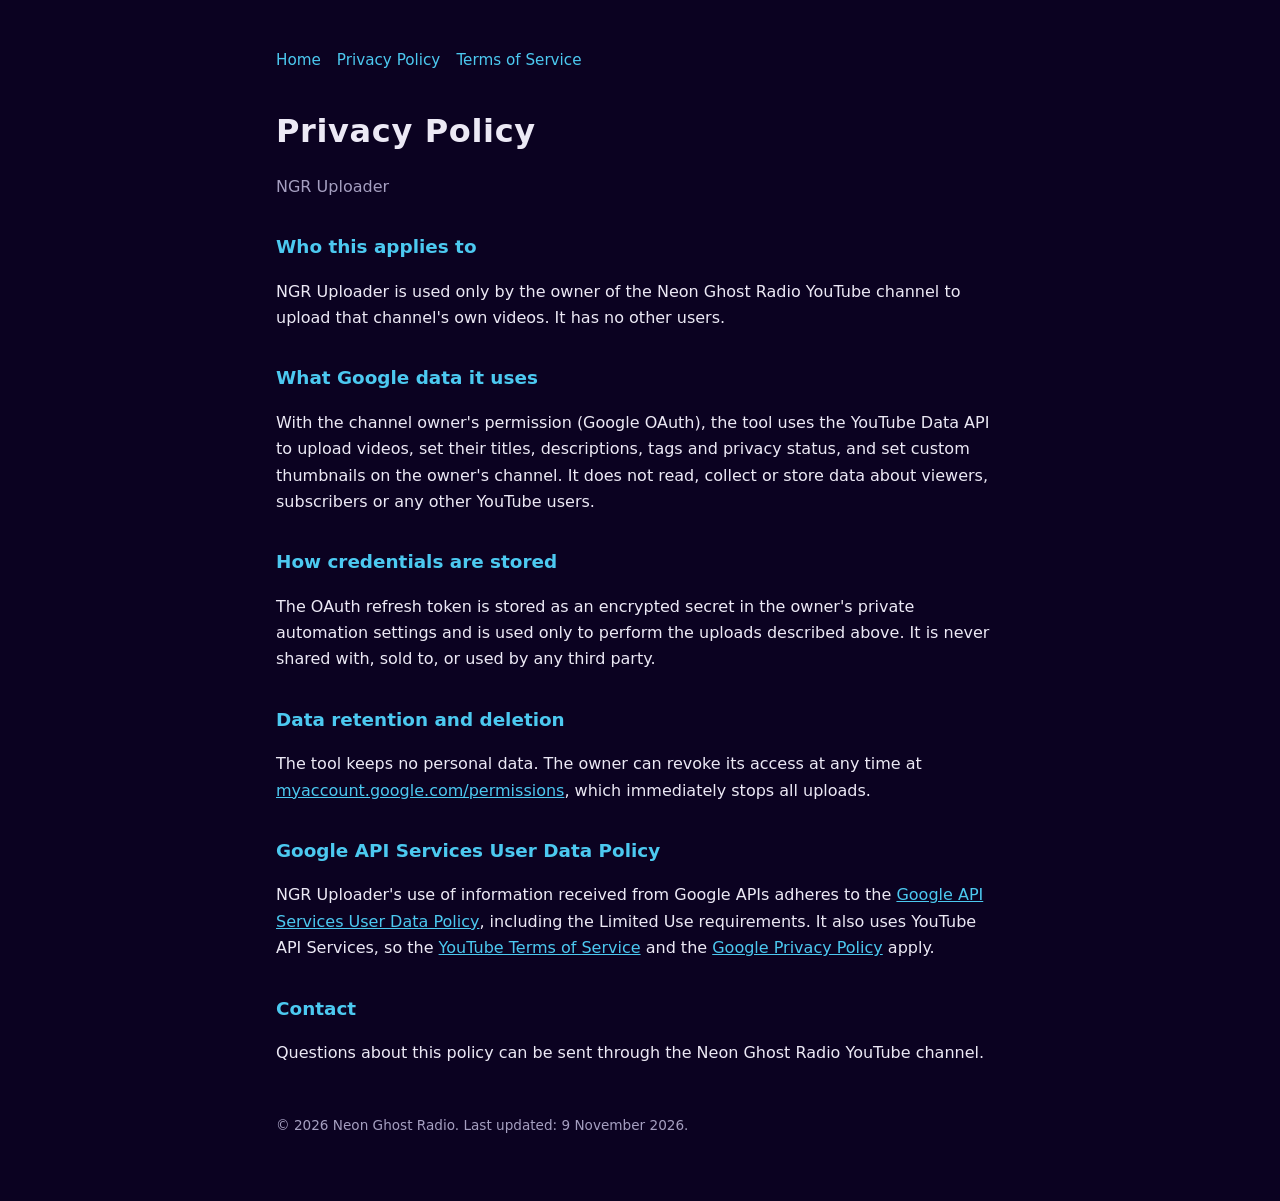
==== docs/privacy.html @ 9ecdd150 "Add home, privacy policy and terms pages for the OAuth consent screen Google requires these links be" ====
<!doctype html><html lang="en"><head><meta charset="utf-8"><meta name="viewport" content="width=device-width,initial-scale=1">
<title>Privacy Policy · NGR Uploader</title><link rel="stylesheet" href="style.css"></head><body><main>
<nav><a href="./">Home</a><a href="privacy.html">Privacy Policy</a><a href="terms.html">Terms of Service</a></nav>
<h1>Privacy Policy</h1>
<p class="muted">NGR Uploader</p>
<h2>Who this applies to</h2>
<p>NGR Uploader is used only by the owner of the Neon Ghost Radio YouTube channel to upload that channel's own videos. It has no other users.</p>
<h2>What Google data it uses</h2>
<p>With the channel owner's permission (Google OAuth), the tool uses the YouTube Data API to upload videos, set their titles,
descriptions, tags and privacy status, and set custom thumbnails on the owner's channel. It does not read, collect or store data
about viewers, subscribers or any other YouTube users.</p>
<h2>How credentials are stored</h2>
<p>The OAuth refresh token is stored as an encrypted secret in the owner's private automation settings and is used only to perform
the uploads described above. It is never shared with, sold to, or used by any third party.</p>
<h2>Data retention and deletion</h2>
<p>The tool keeps no personal data. The owner can revoke its access at any time at
<a href="https://myaccount.google.com/permissions">myaccount.google.com/permissions</a>, which immediately stops all uploads.</p>
<h2>Google API Services User Data Policy</h2>
<p>NGR Uploader's use of information received from Google APIs adheres to the
<a href="https://developers.google.com/terms/api-services-user-data-policy">Google API Services User Data Policy</a>,
including the Limited Use requirements. It also uses YouTube API Services, so the
<a href="https://www.youtube.com/t/terms">YouTube Terms of Service</a> and the
<a href="https://policies.google.com/privacy">Google Privacy Policy</a> apply.</p>
<h2>Contact</h2>
<p>Questions about this policy can be sent through the Neon Ghost Radio YouTube channel.</p>
<footer>© 2026 Neon Ghost Radio. Last updated: 9 November 2026.</footer>
</main></body></html>
---- docs/style.css ----
:root{--bg:#0b0221;--fg:#ece9f5;--muted:#a59fc0;--accent:#4cc9f0;--pink:#f72585}
*{box-sizing:border-box}body{margin:0;background:var(--bg);color:var(--fg);font:16px/1.65 system-ui,-apple-system,Segoe UI,Roboto,sans-serif}
main{max-width:760px;margin:0 auto;padding:48px 16px 64px}
h1{font-size:2rem;margin:0 0 .25rem;letter-spacing:.02em}h2{font-size:1.15rem;margin:2rem 0 .5rem;color:var(--accent)}
p,li{color:var(--fg)}.muted{color:var(--muted)}a{color:var(--accent)}
nav{display:flex;gap:16px;margin-bottom:32px;font-size:.95rem}nav a{text-decoration:none}
.tag{display:inline-block;padding:2px 10px;border:1px solid var(--pink);border-radius:999px;color:var(--pink);font-size:.8rem}
footer{margin-top:48px;font-size:.85rem;color:var(--muted)}
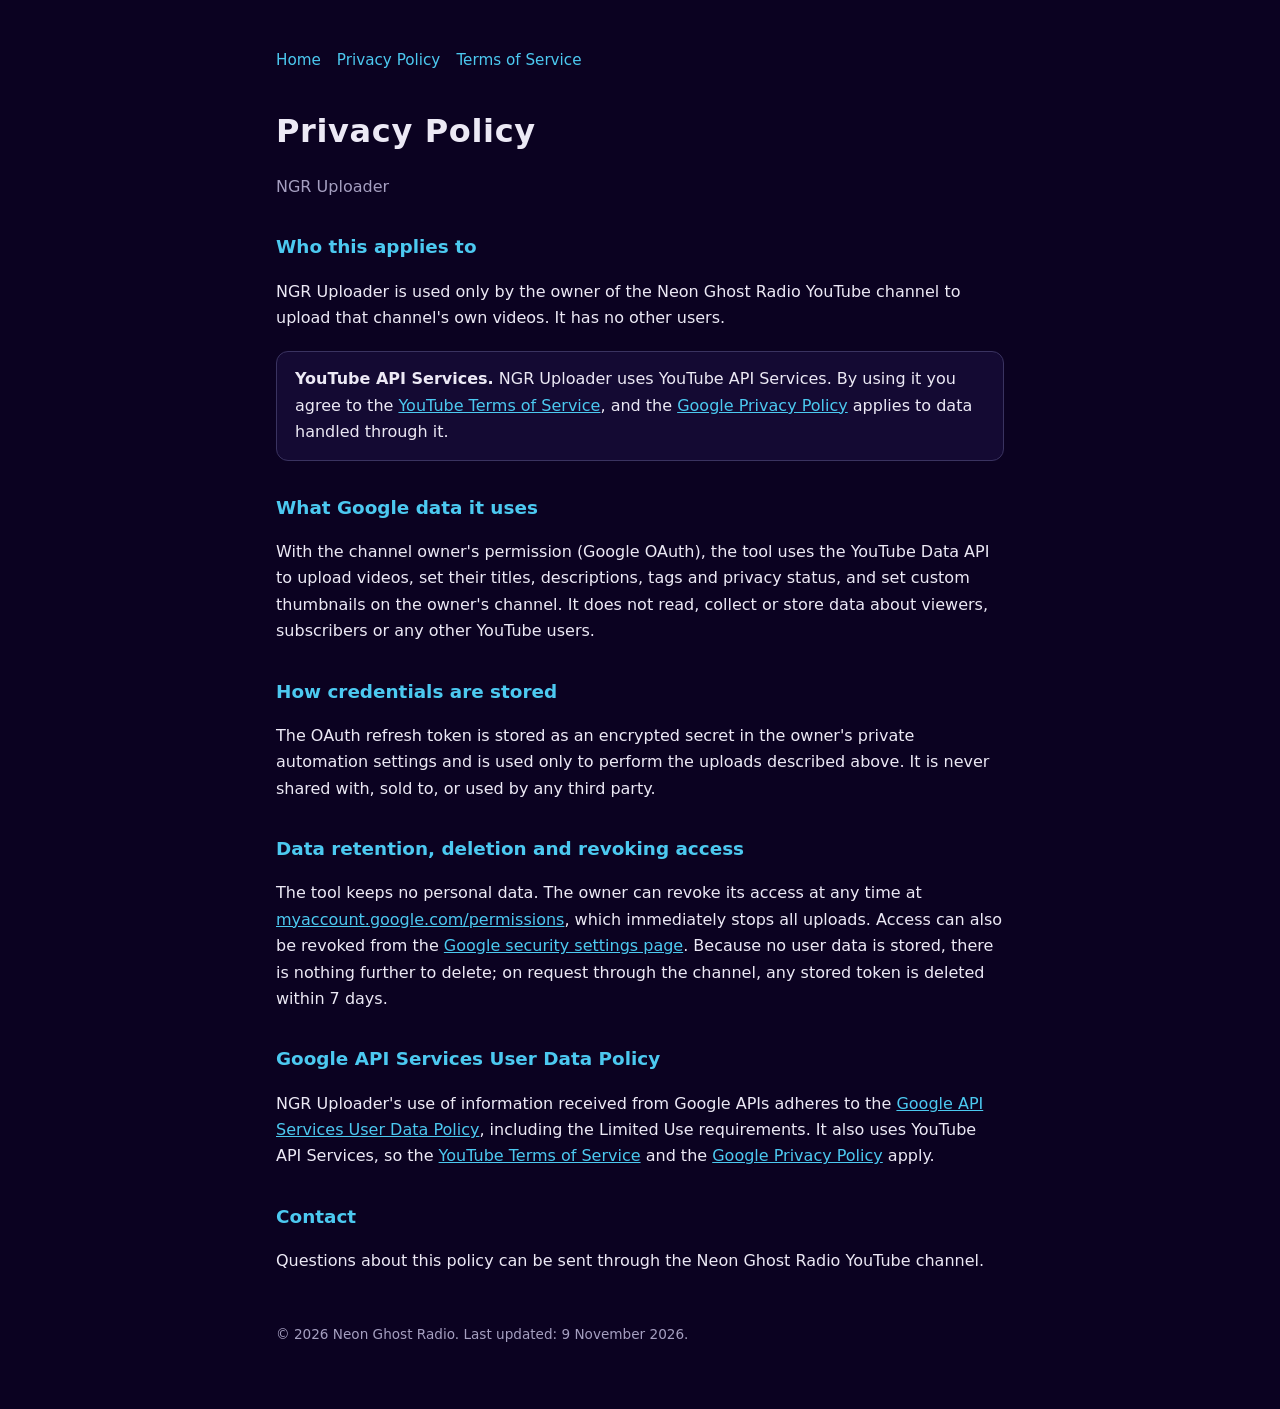
==== commit 5621d420: "Pages: YouTube branding, explicit YouTube API Services and revocation sections Required evidence for" ====
--- a/docs/privacy.html
+++ b/docs/privacy.html
@@ -5,6 +5,9 @@
 <p class="muted">NGR Uploader</p>
 <h2>Who this applies to</h2>
 <p>NGR Uploader is used only by the owner of the Neon Ghost Radio YouTube channel to upload that channel's own videos. It has no other users.</p>
+<div class="box"><strong>YouTube API Services.</strong> NGR Uploader uses YouTube API Services. By using it you agree to the
+<a href="https://www.youtube.com/t/terms">YouTube Terms of Service</a>, and the
+<a href="https://policies.google.com/privacy">Google Privacy Policy</a> applies to data handled through it.</div>
 <h2>What Google data it uses</h2>
 <p>With the channel owner's permission (Google OAuth), the tool uses the YouTube Data API to upload videos, set their titles,
 descriptions, tags and privacy status, and set custom thumbnails on the owner's channel. It does not read, collect or store data
@@ -12,9 +15,11 @@
 <h2>How credentials are stored</h2>
 <p>The OAuth refresh token is stored as an encrypted secret in the owner's private automation settings and is used only to perform
 the uploads described above. It is never shared with, sold to, or used by any third party.</p>
-<h2>Data retention and deletion</h2>
+<h2>Data retention, deletion and revoking access</h2>
 <p>The tool keeps no personal data. The owner can revoke its access at any time at
-<a href="https://myaccount.google.com/permissions">myaccount.google.com/permissions</a>, which immediately stops all uploads.</p>
+<a href="https://myaccount.google.com/permissions">myaccount.google.com/permissions</a>, which immediately stops all uploads.
+Access can also be revoked from the <a href="https://security.google.com/settings/security/permissions">Google security settings page</a>.
+Because no user data is stored, there is nothing further to delete; on request through the channel, any stored token is deleted within 7 days.</p>
 <h2>Google API Services User Data Policy</h2>
 <p>NGR Uploader's use of information received from Google APIs adheres to the
 <a href="https://developers.google.com/terms/api-services-user-data-policy">Google API Services User Data Policy</a>,
--- a/docs/style.css
+++ b/docs/style.css
@@ -6,3 +6,5 @@
 nav{display:flex;gap:16px;margin-bottom:32px;font-size:.95rem}nav a{text-decoration:none}
 .tag{display:inline-block;padding:2px 10px;border:1px solid var(--pink);border-radius:999px;color:var(--pink);font-size:.8rem}
 footer{margin-top:48px;font-size:.85rem;color:var(--muted)}
+.yt{display:inline-flex;align-items:center;gap:10px;margin:8px 0 4px;padding:8px 14px;border-radius:10px;background:#fff;color:#0f0f0f;text-decoration:none;font-weight:600}
+.box{border:1px solid #3a3360;border-radius:12px;padding:14px 18px;margin-top:20px;background:#140a33}
